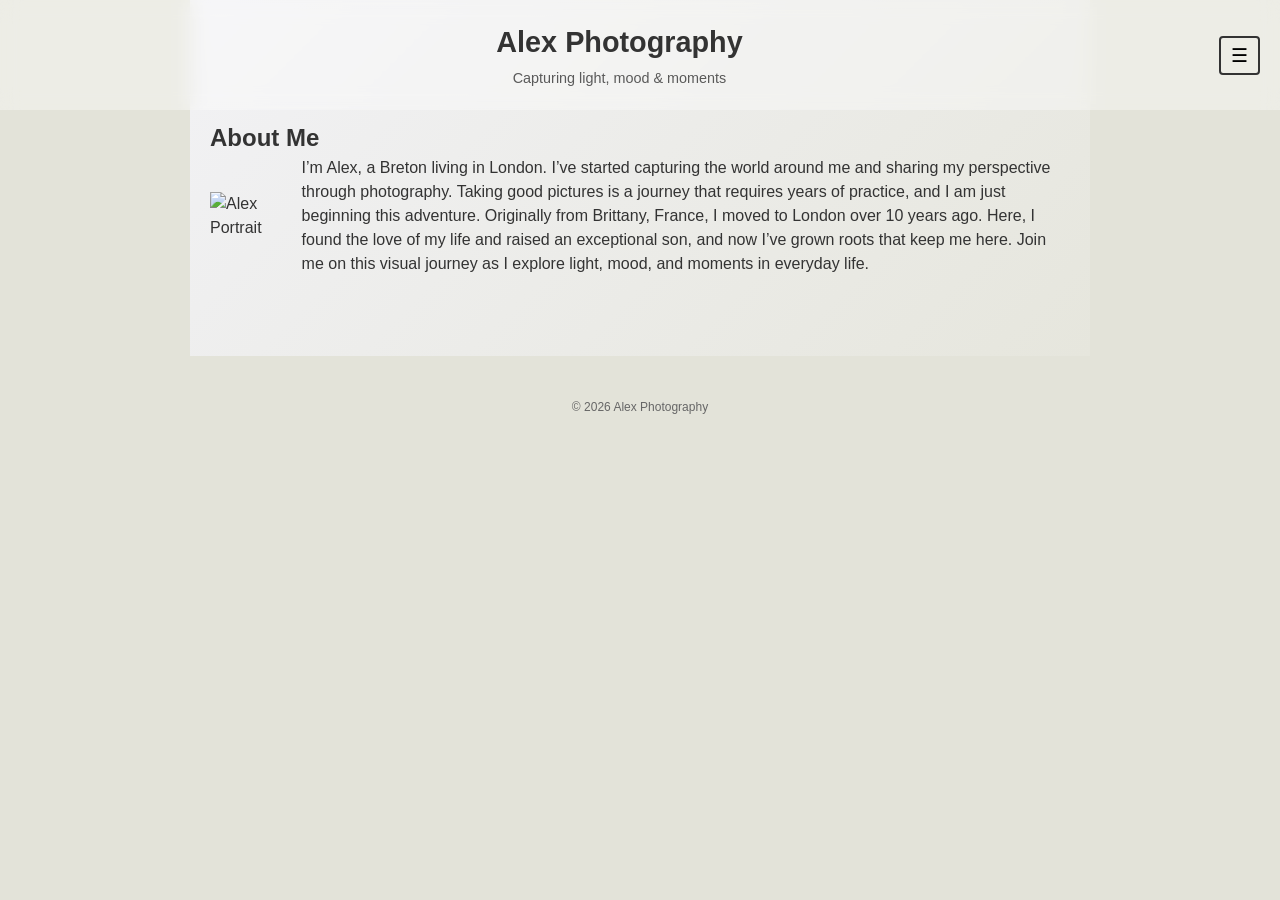
==== about.html @ 96267243 "Update about.html" ====
<!doctype html>
<html lang="en">
<head>
  <meta charset="utf-8" />
  <meta name="viewport" content="width=device-width, initial-scale=1" />
  <title>About Me - Alex Photography</title>
  <link rel="stylesheet" href="assets/css/styles.css" />
</head>
<body>

<header class="banner">
  <div class="banner-inner">
    <h1>Alex Photography</h1>
    <p>Capturing light, mood & moments</p>
  </div>
  <button class="menu-toggle" aria-label="Open Menu">&#9776;</button>
  <nav class="menu">
    <a href="index.html">Gallery</a>
    <a href="about.html">About Me</a>
    <a href="contact.html">Contact</a>
  </nav>
</header>

<main>
  <section class="section about">
    <h2>About Me</h2>
    <div class="about-inner">
      <img src="assets/images/profile.heic" alt="Alex Portrait">
      <p>
        I’m Alex, a Breton living in London. I’ve started capturing the world around me and sharing my perspective through photography. 
        Taking good pictures is a journey that requires years of practice, and I am just beginning this adventure. 
        Originally from Brittany, France, I moved to London over 10 years ago. Here, I found the love of my life and raised an exceptional son, 
        and now I’ve grown roots that keep me here. Join me on this visual journey as I explore light, mood, and moments in everyday life.
      </p>
    </div>
  </section>
</main>

<footer class="site-footer">
  <small>© <span id="year"></span> Alex Photography</small>
</footer>

<script>
  document.getElementById('year').textContent = new Date().getFullYear();

  // SHRINKING BANNER
  const banner = document.querySelector('.banner');
  const bannerInner = document.querySelector('.banner-inner');
  const menuToggle = document.querySelector('.menu-toggle');
  const menu = document.querySelector('.menu');

  window.addEventListener("scroll", () => {
    let scrolled = window.scrollY;
    let newHeight = Math.max(60, 110 - scrolled * 0.3);
    banner.style.height = newHeight + "px";
    let scale = Math.max(0.8, 1 - scrolled * 0.0015);
    bannerInner.style.transform = `scale(${scale})`;
  });

  // MENU TOGGLE
  menuToggle.addEventListener("click", () => {
    menu.classList.toggle("open");
  });
</script>

</body>
</html>
---- assets/css/styles.css ----
/* === RESET & BASE === */
* {
  box-sizing: border-box;
  margin: 0;
  padding: 0;
}

body {
  font-family: 'Helvetica Neue', Arial, sans-serif;
  line-height: 1.5;
  background: #E3E3D9;
  color: #333;
  scroll-behavior: smooth;
}

/* === BANNER / HEADER === */
.banner {
  position: fixed;
  top: 0;
  left: 0;
  width: 100%;
  height: 110px;
  padding: 15px 20px;
  background: rgba(255, 255, 255, 0.35);
  backdrop-filter: blur(10px);
  transition: height 0.3s ease, padding 0.3s ease, background 0.3s ease;
  z-index: 10;
  display: flex;
  align-items: center;
  justify-content: space-between;
  text-align: center;
}

.banner-inner {
  text-align: center;
  flex: 1;
}

.banner-inner h1 {
  font-size: 1.8rem;
  margin-bottom: 4px;
}

.banner-inner p {
  font-size: 0.9rem;
  opacity: 0.8;
}

/* === MENU BUTTON === */
.menu-toggle {
  background: none;
  border: 2px solid #333;
  border-radius: 4px;
  padding: 6px 10px;
  font-size: 1.2rem;
  cursor: pointer;
  transition: background 0.2s ease, color 0.2s ease;
}

.menu-toggle:hover {
  background: #333;
  color: #fff;
}

/* === MENU LINKS === */
.menu {
  position: fixed;
  top: 60px;
  right: 20px;
  display: flex;
  flex-direction: column;
  gap: 12px;
  background: rgba(255,255,255,0.95);
  padding: 20px;
  border-radius: 6px;
  box-shadow: 0 8px 20px rgba(0,0,0,0.15);
  opacity: 0;
  pointer-events: none;
  transform: translateY(-10px);
  transition: all 0.3s ease;
  z-index: 20;
}

.menu.open {
  opacity: 1;
  pointer-events: auto;
  transform: translateY(0);
}

.menu a {
  text-decoration: none;
  color: #333;
  font-weight: 500;
  transition: color 0.2s ease;
}

.menu a:hover {
  color: #000;
}

/* === HERO SECTION === */
.hero {
  width: 100%;
  margin-top: 80px;
}

.hero-image {
  width: 100%;
  height: auto;
  display: block;
  object-fit: cover;
  box-shadow: 0 20px 50px rgba(0,0,0,0.15);
}

/* === SECTIONS === */
.section {
  padding: 80px 20px;
  max-width: 900px;
  margin: 0 auto;
}

/* === ABOUT SECTION PADDING === */
.about {
  background: linear-gradient(
    135deg,
    #f2f2f5 0%,   /* light neutral start */
    #e6e6dd 100%  /* soft warm tone at end */
  );
  padding-top: 120px;
  padding-bottom: 80px;
}

.about-inner {
  display: flex;
  flex-direction: row;
  align-items: center;
  gap: 40px;
  max-width: 900px;
  margin: 0 auto;
}

/* === CONTACT SECTION PADDING === */
.contact {
  padding-top: 120px;
  padding-bottom: 80px;
  text-align: center;
}

.contact h2 {
  font-size: 2rem;
  margin-bottom: 20px;
}

.contact p {
  font-size: 1.1rem;
  max-width: 700px;
  margin: 0 auto;
  line-height: 1.6;
  color: #444;
}

/* === GALLERY GRID === */
.gallery .grid {
  display: grid;
  gap: 16px;
  grid-template-columns: repeat(auto-fit, minmax(200px, 1fr));
  grid-auto-rows: auto;  /* allow rows to size naturally */
  align-items: start;    /* top-align all items in grid */
}

.gallery h2 {
  font-size: 2rem;
  margin-bottom: 20px;
  text-align: center;
  font-family: 'Georgia', serif;
  font-weight: 500;
}

/* === DOUBLE FRAME FOR IMAGES & VIDEOS === */
.image-frame {
  border: 8px solid #fff;
  padding: 4px;
  box-shadow: 0 10px 30px rgba(0,0,0,0.1);
  text-align: center;
  overflow: hidden;
  display: inline-block;  /* shrink frame to image size */
  width: 100%;            /* keeps responsive */
}

.image-frame img,
.image-frame video {
  display: block;
  width: 100%;
  height: auto;
  border-radius: 0;
  border: 4px solid #000;
  box-shadow: 0 15px 35px rgba(0,0,0,0.15);
  margin: 4px 0;          /* vertical spacing inside frame */
  transition: transform 0.3s ease, box-shadow 0.3s ease;
}

.image-frame img:hover,
.image-frame video:hover {
  transform: scale(1.02);
  box-shadow: 0 25px 50px rgba(0,0,0,0.25);
}

/* Extra spacing under the banner before the gallery starts */
.section.gallery {
  margin-top: 89px;
}

/* === FOOTER === */
.site-footer {
  text-align: center;
  padding: 40px 20px;
  font-size: 0.9rem;
  color: #666;
}

/* === RESPONSIVE === */
@media (max-width: 768px) {
  .banner {
    height: 80px;
    padding: 12px 15px;
  }

  .banner-inner h1 {
    font-size: 1.5rem;
  }

  .banner-inner p {
    font-size: 0.8rem;
  }

  .hero {
    margin-top: 80px;
  }

  .section {
    padding: 60px 15px;
  }

  .menu {
    top: 50px;
    right: 15px;
  }

  .about,
  .contact {
    padding-top: 100px;
    padding-bottom: 60px;
  }
}
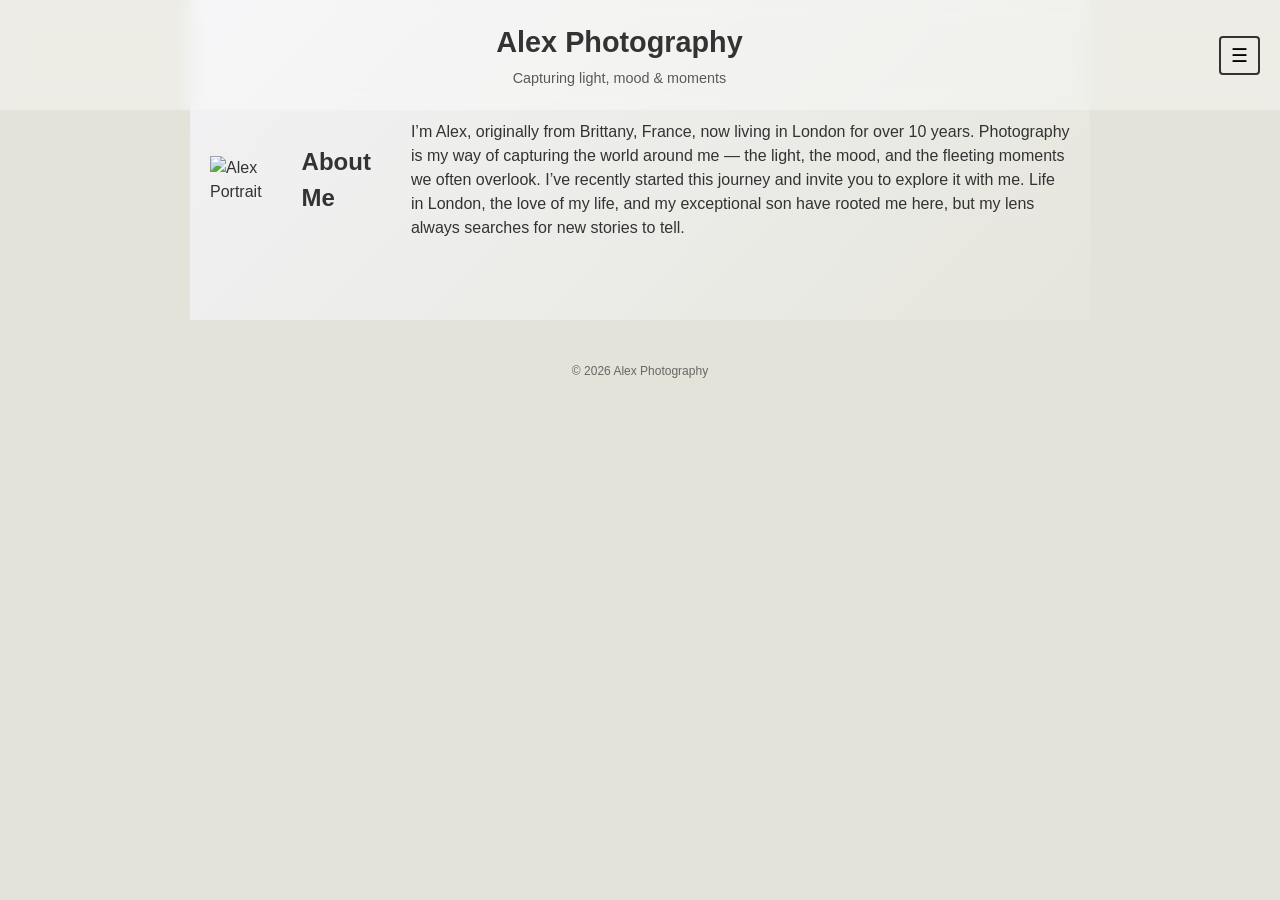
==== commit dcfa3255: "Update about.html" ====
--- a/about.html
+++ b/about.html
@@ -23,14 +23,14 @@
 
 <main>
   <section class="section about">
-    <h2>About Me</h2>
     <div class="about-inner">
-      <img src="assets/images/profile.heic" alt="Alex Portrait">
+      <img src="assets/images/Profile.heic" alt="Alex Portrait">
+      <h2>About Me</h2>
       <p>
-        I’m Alex, a Breton living in London. I’ve started capturing the world around me and sharing my perspective through photography. 
-        Taking good pictures is a journey that requires years of practice, and I am just beginning this adventure. 
-        Originally from Brittany, France, I moved to London over 10 years ago. Here, I found the love of my life and raised an exceptional son, 
-        and now I’ve grown roots that keep me here. Join me on this visual journey as I explore light, mood, and moments in everyday life.
+        I’m Alex, originally from Brittany, France, now living in London for over 10 years. 
+        Photography is my way of capturing the world around me — the light, the mood, and the fleeting moments we often overlook. 
+        I’ve recently started this journey and invite you to explore it with me. 
+        Life in London, the love of my life, and my exceptional son have rooted me here, but my lens always searches for new stories to tell.
       </p>
     </div>
   </section>
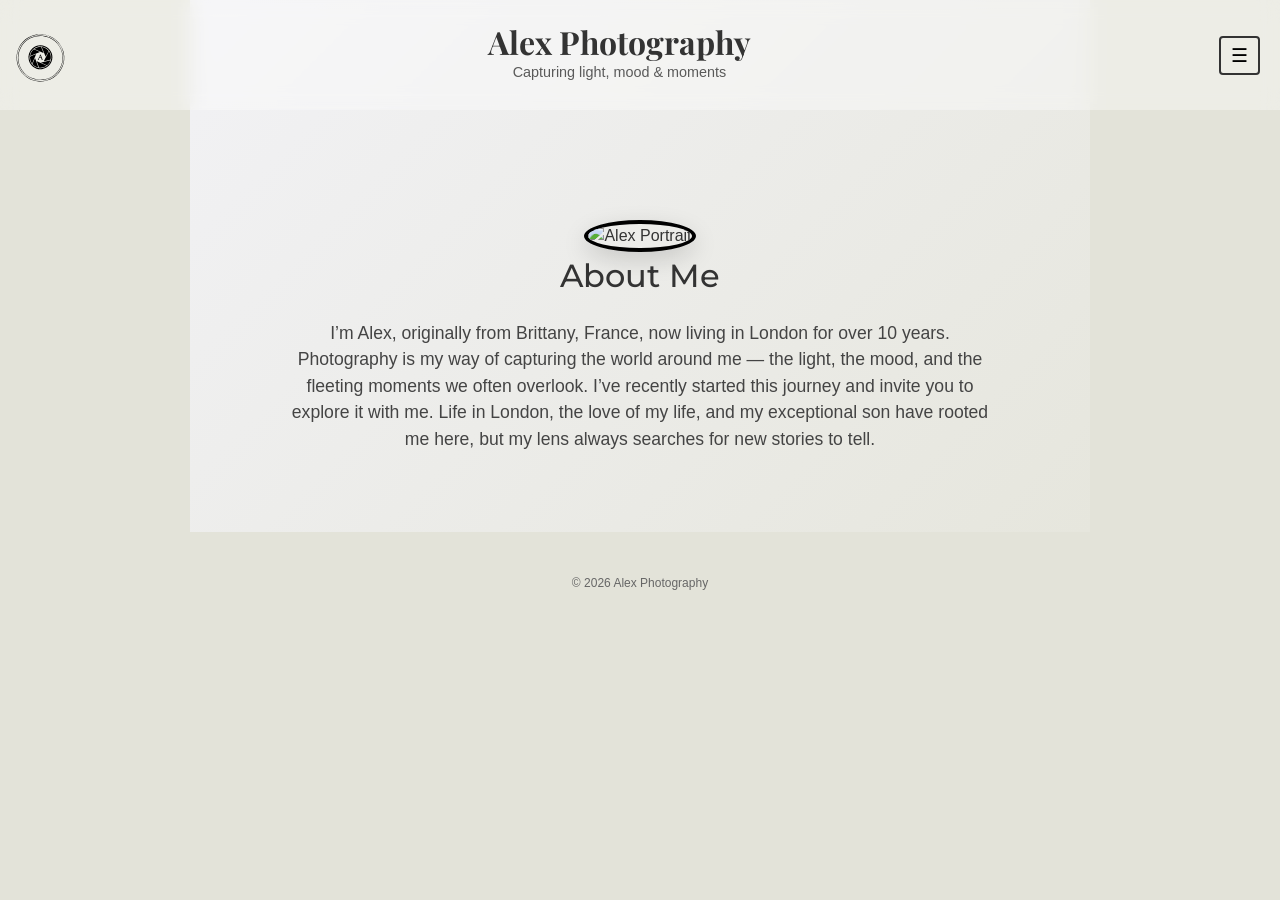
==== commit 38a9565d: "Update about.html" ====
--- a/about.html
+++ b/about.html
@@ -9,6 +9,10 @@
 <body>
 
 <header class="banner">
+  <!-- Logo -->
+  <div class="logo-container">
+    <img src="assets/images/logo is.svg" alt="Logo" class="logo">
+  </div>
   <div class="banner-inner">
     <h1>Alex Photography</h1>
     <p>Capturing light, mood & moments</p>
--- a/assets/css/styles.css
+++ b/assets/css/styles.css
@@ -1,10 +1,9 @@
+/* IMPORT FONTS */
+@import url('https://fonts.googleapis.com/css2?family=Montserrat:wght@400;500&family=Playfair+Display:wght@400;700&display=swap');
+
 /* === RESET & BASE === */
-* {
-  box-sizing: border-box;
-  margin: 0;
-  padding: 0;
-}
-
+* { box-sizing: border-box; margin: 0; padding: 0; }
+html, body { height: 100%; }
 body {
   font-family: 'Helvetica Neue', Arial, sans-serif;
   line-height: 1.5;
@@ -21,29 +20,50 @@
   width: 100%;
   height: 110px;
   padding: 15px 20px;
-  background: rgba(255, 255, 255, 0.35);
+  background: rgba(255,255,255,0.35);
   backdrop-filter: blur(10px);
-  transition: height 0.3s ease, padding 0.3s ease, background 0.3s ease;
-  z-index: 10;
+  transition: height 0.35s ease, padding 0.35s ease, background 0.35s ease;
+  z-index: 1000;
   display: flex;
   align-items: center;
-  justify-content: space-between;
-  text-align: center;
+  justify-content: center;
 }
 
 .banner-inner {
   text-align: center;
   flex: 1;
+  transition: transform 0.25s ease;
 }
 
 .banner-inner h1 {
-  font-size: 1.8rem;
+  font-family: 'Playfair Display', serif;
+  font-size: 2rem;
   margin-bottom: 4px;
+  line-height: 1;
 }
 
 .banner-inner p {
   font-size: 0.9rem;
   opacity: 0.8;
+  margin: 0;
+}
+
+/* === LOGO INSIDE HEADER === */
+.logo-container {
+  position: absolute;
+  left: 15px;
+  top: 55%;
+  transform: translateY(-50%);
+  z-index: 1200;
+}
+
+.logo {
+  width: 50px;          /* smaller width */
+  height: auto;         /* keep aspect ratio */
+  object-fit: contain;  /* preserve transparent background */
+  border-radius: 0;     /* remove circular crop */
+  border: none;         /* remove border for transparent background */
+  box-shadow: none;     /* no shadow */
 }
 
 /* === MENU BUTTON === */
@@ -54,15 +74,9 @@
   padding: 6px 10px;
   font-size: 1.2rem;
   cursor: pointer;
-  transition: background 0.2s ease, color 0.2s ease;
-}
-
-.menu-toggle:hover {
-  background: #333;
-  color: #fff;
-}
-
-/* === MENU LINKS === */
+}
+
+/* === MENU LINKS (popup) === */
 .menu {
   position: fixed;
   top: 60px;
@@ -71,14 +85,14 @@
   flex-direction: column;
   gap: 12px;
   background: rgba(255,255,255,0.95);
-  padding: 20px;
+  padding: 14px;
   border-radius: 6px;
-  box-shadow: 0 8px 20px rgba(0,0,0,0.15);
+  box-shadow: 0 8px 20px rgba(0,0,0,0.12);
   opacity: 0;
   pointer-events: none;
-  transform: translateY(-10px);
-  transition: all 0.3s ease;
-  z-index: 20;
+  transform: translateY(-6px);
+  transition: opacity 0.25s ease, transform 0.25s ease;
+  z-index: 1500;
 }
 
 .menu.open {
@@ -88,75 +102,27 @@
 }
 
 .menu a {
+  color: #333;
   text-decoration: none;
-  color: #333;
   font-weight: 500;
-  transition: color 0.2s ease;
+  padding: 6px 0;
 }
 
 .menu a:hover {
   color: #000;
 }
 
-/* === HERO SECTION === */
-.hero {
-  width: 100%;
-  margin-top: 80px;
-}
-
-.hero-image {
-  width: 100%;
-  height: auto;
-  display: block;
-  object-fit: cover;
-  box-shadow: 0 20px 50px rgba(0,0,0,0.15);
-}
-
-/* === SECTIONS === */
-.section {
-  padding: 80px 20px;
-  max-width: 900px;
-  margin: 0 auto;
-}
-
-/* === ABOUT SECTION PADDING === */
-.about {
-  background: linear-gradient(
-    135deg,
-    #f2f2f5 0%,   /* light neutral start */
-    #e6e6dd 100%  /* soft warm tone at end */
-  );
-  padding-top: 120px;
-  padding-bottom: 80px;
-}
-
-.about-inner {
-  display: flex;
-  flex-direction: row;
-  align-items: center;
-  gap: 40px;
-  max-width: 900px;
-  margin: 0 auto;
-}
-
-/* === CONTACT SECTION PADDING === */
-.contact {
-  padding-top: 120px;
-  padding-bottom: 80px;
-  text-align: center;
-}
-
-.contact h2 {
+/* === MAIN / HERO === */
+.section { padding: 80px 20px; max-width: 900px; margin: 0 auto; }
+.section.gallery { padding-top: 120px; }
+
+/* SECTION HEADINGS */
+.section h2 {
+  font-family: 'Montserrat', sans-serif;
   font-size: 2rem;
   margin-bottom: 20px;
-}
-
-.contact p {
-  font-size: 1.1rem;
-  max-width: 700px;
-  margin: 0 auto;
-  line-height: 1.6;
-  color: #444;
+  text-align: center;
+  font-weight: 500;
 }
 
 /* === GALLERY GRID === */
@@ -164,50 +130,62 @@
   display: grid;
   gap: 16px;
   grid-template-columns: repeat(auto-fit, minmax(200px, 1fr));
-  grid-auto-rows: auto;  /* allow rows to size naturally */
-  align-items: start;    /* top-align all items in grid */
-}
-
-.gallery h2 {
-  font-size: 2rem;
-  margin-bottom: 20px;
-  text-align: center;
-  font-family: 'Georgia', serif;
-  font-weight: 500;
-}
-
-/* === DOUBLE FRAME FOR IMAGES & VIDEOS === */
+  grid-auto-rows: auto;
+  align-items: start;
+}
+
 .image-frame {
   border: 8px solid #fff;
   padding: 4px;
-  box-shadow: 0 10px 30px rgba(0,0,0,0.1);
-  text-align: center;
+  box-shadow: 0 10px 30px rgba(0,0,0,0.08);
   overflow: hidden;
-  display: inline-block;  /* shrink frame to image size */
-  width: 100%;            /* keeps responsive */
-}
-
-.image-frame img,
-.image-frame video {
+  background: #fff;
+  display: block;
+}
+
+.image-frame img {
   display: block;
   width: 100%;
   height: auto;
   border-radius: 0;
   border: 4px solid #000;
-  box-shadow: 0 15px 35px rgba(0,0,0,0.15);
-  margin: 4px 0;          /* vertical spacing inside frame */
-  transition: transform 0.3s ease, box-shadow 0.3s ease;
-}
-
-.image-frame img:hover,
-.image-frame video:hover {
+  box-shadow: 0 12px 30px rgba(0,0,0,0.12);
+  cursor: pointer;
+  transition: transform 0.28s ease, box-shadow 0.28s ease;
+}
+
+.image-frame img:hover {
   transform: scale(1.02);
-  box-shadow: 0 25px 50px rgba(0,0,0,0.25);
-}
-
-/* Extra spacing under the banner before the gallery starts */
-.section.gallery {
-  margin-top: 89px;
+  box-shadow: 0 22px 50px rgba(0,0,0,0.18);
+}
+
+/* === ABOUT / CONTACT === */
+.about {
+  background: linear-gradient(135deg,#f2f2f5 0%,#e6e6dd 100%);
+  padding-top: 180px;
+  padding-bottom: 80px;
+  text-align: center;
+}
+
+.about-inner img {
+  width: 150px;
+  height: 150px;
+  object-fit: cover;
+  border-radius: 50%;
+  border: 4px solid #000;
+  box-shadow: 0 8px 25px rgba(0,0,0,0.15);
+  margin-top: 40px;
+}
+
+.about p {
+  font-size: 1.1rem;
+  max-width: 700px;
+  margin: 20px auto 0;
+  color: #444;
+}
+
+.section.contact {
+  padding-top: 180px; /* adjust to match header height + spacing */
 }
 
 /* === FOOTER === */
@@ -218,37 +196,56 @@
   color: #666;
 }
 
+/* === MODAL / LIGHTBOX === */
+.modal {
+  display: none;
+  position: fixed;
+  z-index: 2000;
+  inset: 0;
+  background-color: rgba(0,0,0,0.88);
+  justify-content: center;
+  align-items: center;
+  padding: 40px 20px;
+}
+
+.modal.open { display: flex; }
+
+.modal-content {
+  max-width: 92%;
+  max-height: 92%;
+  border: 4px solid #fff;
+  box-shadow: 0 20px 50px rgba(0,0,0,0.5);
+  border-radius: 4px;
+}
+
+.modal-close {
+  position: absolute;
+  top: 22px;
+  right: 30px;
+  background: transparent;
+  border: none;
+  color: #fff;
+  font-size: 40px;
+  cursor: pointer;
+}
+
+/* === FADE-IN ON SCROLL === */
+.fade-in {
+  opacity: 0;
+  transform: translateY(20px);
+  transition: opacity 0.85s ease-out, transform 0.85s ease-out;
+}
+
+.fade-in.visible {
+  opacity: 1;
+  transform: translateY(0);
+}
+
 /* === RESPONSIVE === */
 @media (max-width: 768px) {
-  .banner {
-    height: 80px;
-    padding: 12px 15px;
-  }
-
-  .banner-inner h1 {
-    font-size: 1.5rem;
-  }
-
-  .banner-inner p {
-    font-size: 0.8rem;
-  }
-
-  .hero {
-    margin-top: 80px;
-  }
-
-  .section {
-    padding: 60px 15px;
-  }
-
-  .menu {
-    top: 50px;
-    right: 15px;
-  }
-
-  .about,
-  .contact {
-    padding-top: 100px;
-    padding-bottom: 60px;
-  }
+  .banner { height: 80px; padding: 12px 15px; }
+  .banner-inner h1 { font-size: 1.7rem; }
+  .section { padding: 60px 15px; }
+  .about-inner img { width: 120px; height: 120px; margin-top: 30px; }
+  .menu { right: 12px; top: 50px; }
 }
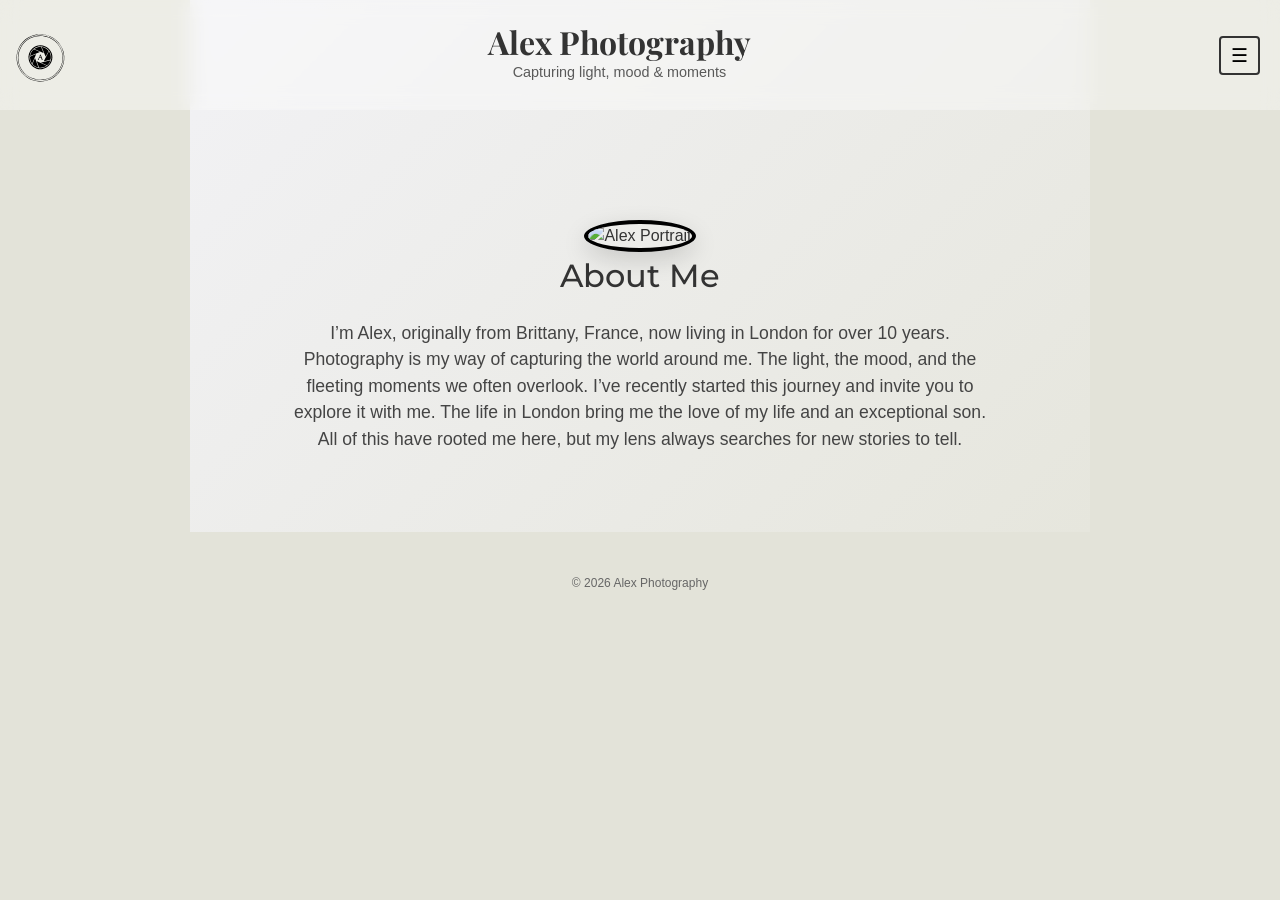
==== commit 20c58a3b: "Update about.html" ====
--- a/about.html
+++ b/about.html
@@ -9,15 +9,18 @@
 <body>
 
 <header class="banner">
-  <!-- Logo -->
+  <!-- Logo on the left -->
   <div class="logo-container">
     <img src="assets/images/logo is.svg" alt="Logo" class="logo">
   </div>
+
   <div class="banner-inner">
     <h1>Alex Photography</h1>
     <p>Capturing light, mood & moments</p>
   </div>
+
   <button class="menu-toggle" aria-label="Open Menu">&#9776;</button>
+
   <nav class="menu">
     <a href="index.html">Gallery</a>
     <a href="about.html">About Me</a>
@@ -32,9 +35,9 @@
       <h2>About Me</h2>
       <p>
         I’m Alex, originally from Brittany, France, now living in London for over 10 years. 
-        Photography is my way of capturing the world around me — the light, the mood, and the fleeting moments we often overlook. 
+        Photography is my way of capturing the world around me. The light, the mood, and the fleeting moments we often overlook. 
         I’ve recently started this journey and invite you to explore it with me. 
-        Life in London, the love of my life, and my exceptional son have rooted me here, but my lens always searches for new stories to tell.
+        The life in London bring me the love of my life and an exceptional son. All of this have rooted me here, but my lens always searches for new stories to tell.
       </p>
     </div>
   </section>
--- a/assets/css/styles.css
+++ b/assets/css/styles.css
@@ -185,7 +185,7 @@
 }
 
 .section.contact {
-  padding-top: 180px; /* adjust to match header height + spacing */
+  padding-top: 120px; /* adjust to match header height + spacing */
 }
 
 /* === FOOTER === */
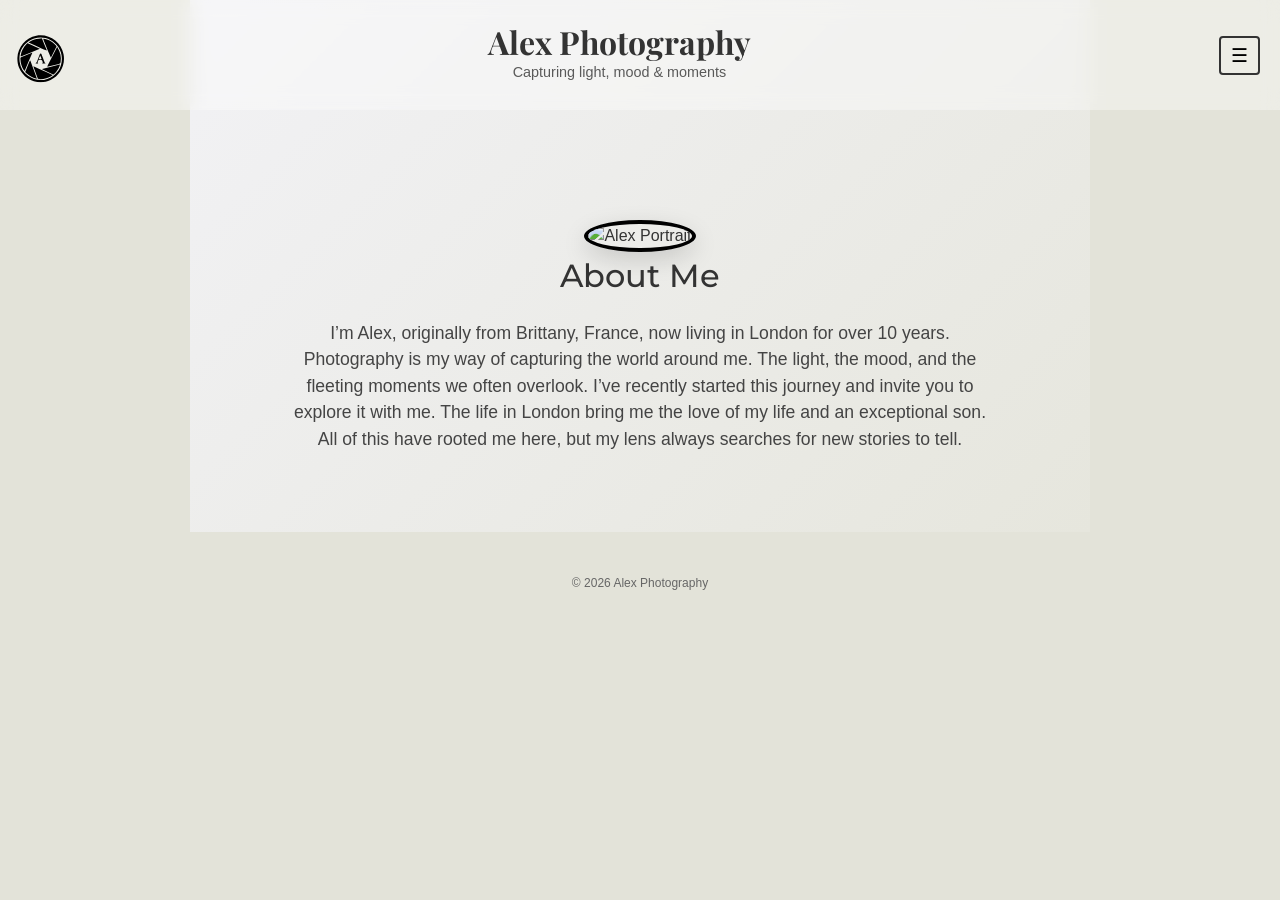
==== commit 65b65501: "Update about.html" ====
--- a/about.html
+++ b/about.html
@@ -11,7 +11,7 @@
 <header class="banner">
   <!-- Logo on the left -->
   <div class="logo-container">
-    <img src="assets/images/logo is.svg" alt="Logo" class="logo">
+    <img src="assets/images/Logo.svg" alt="Logo" class="logo">
   </div>
 
   <div class="banner-inner">
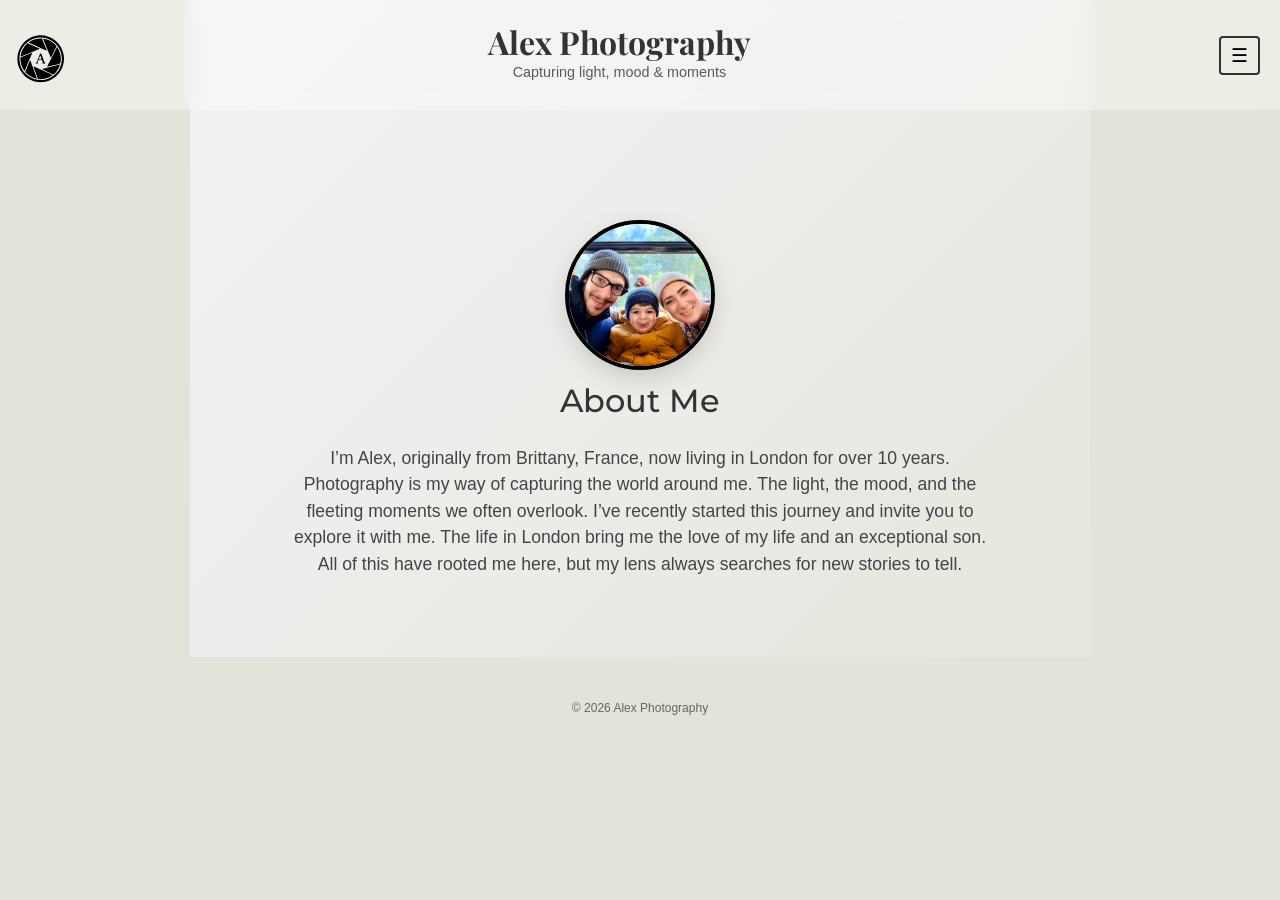
==== commit 88dc9f02: "Update about.html" ====
--- a/about.html
+++ b/about.html
@@ -31,7 +31,7 @@
 <main>
   <section class="section about">
     <div class="about-inner">
-      <img src="assets/images/Profile.heic" alt="Alex Portrait">
+      <img src="assets/images/Profile.jpg" alt="Alex Portrait">
       <h2>About Me</h2>
       <p>
         I’m Alex, originally from Brittany, France, now living in London for over 10 years. 
